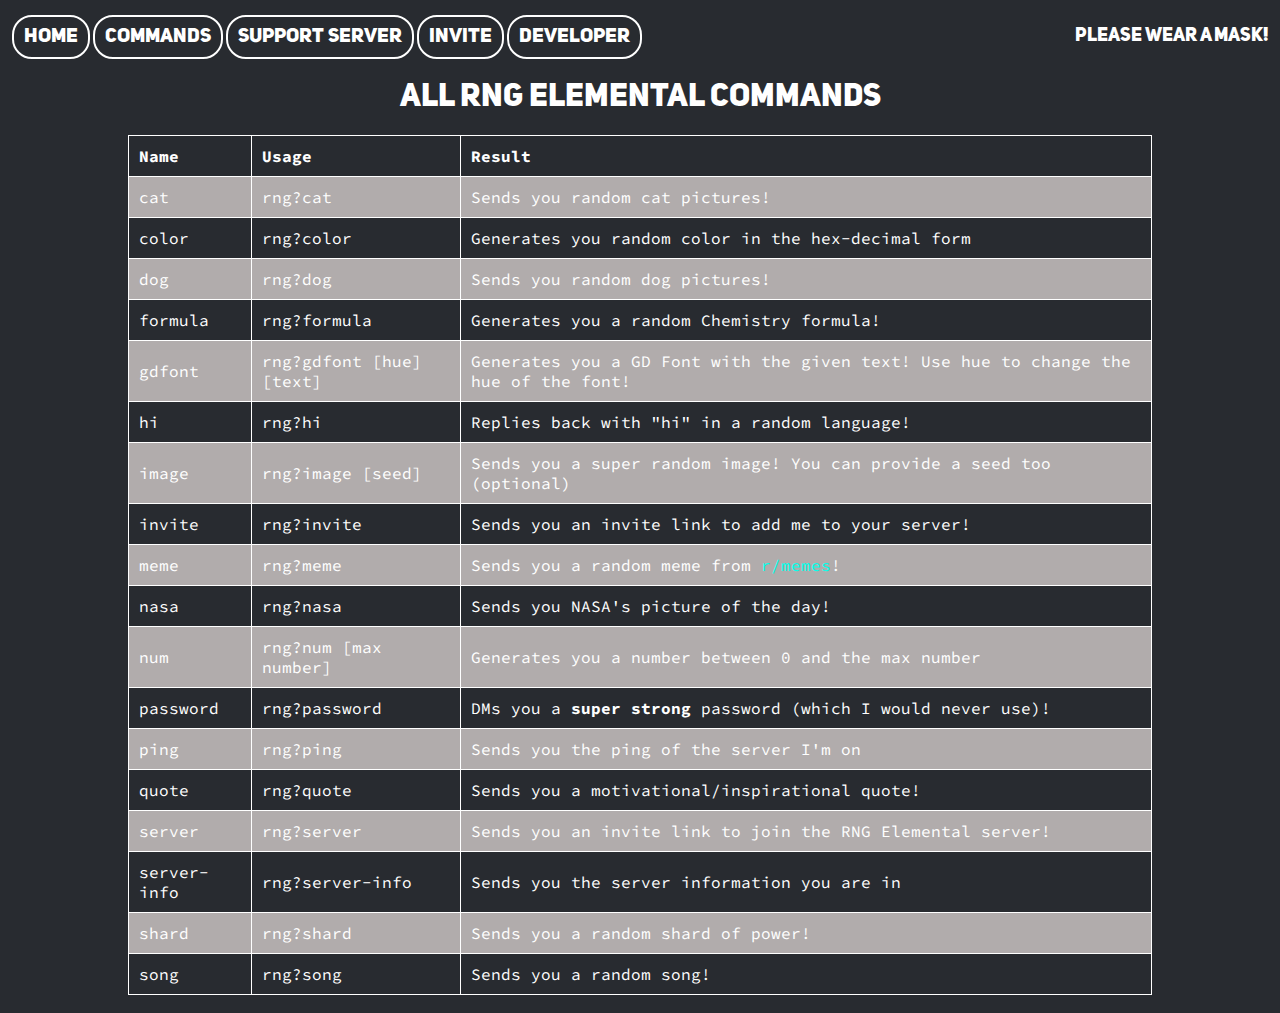
==== commands.html @ 9282061a "Hi" ====
<html>
    <head>
        <title>RNG Elemental Commands</title>
        <link rel="stylesheet" href="./css/commandsStyle.css">
    </head>
    <body>
            <nav>
                <ul>
                    <li><a href="index.html">Home</a></li>
                    <li><a href="commands.html" target="_blank">Commands</a></li>
                    <li><a href="https://is.gd/0MGvfz" target="_blank">Support Server</a></li>
                    <li><a href="https://is.gd/vpDNTb" target="_blank">Invite</a></li>
                    <li><a href="https://is.gd/OshpHG" target="_blank">Developer</a></li>
                    <h3 id="random"><p class="randomQuote"></p></h3>
                </ul>
            </nav>
            <center>
            <br>
            <h1 class="title">All RNG Elemental Commands</h1>
            <br>
            <table>
                <tr>
                    <th>Name</th>
                    <th>Usage</th>
                    <th>Result</th>
                </tr>
                <tr>
                    <td>cat</td>
                    <td>rng?cat</td>
                    <td>Sends you random cat pictures!</td>
                </tr>
                <tr>
                    <td>color</td>
                    <td>rng?color</td>
                    <td>Generates you random color in the hex-decimal form</td>
                </tr>
                <tr>
                    <td>dog</td>
                    <td>rng?dog</td>
                    <td>Sends you random dog pictures!</td>
                </tr>
                <tr>
                    <td>formula</td>
                    <td>rng?formula</td>
                    <td>Generates you a random Chemistry formula!</td>
                </tr>
                <tr>
                    <td>gdfont</td>
                    <td>rng?gdfont [hue] [text]</td>
                    <td>Generates you a GD Font with the given text! Use hue to change the hue of the font!</td>
                </tr>
                <tr>
                    <td>hi</td>
                    <td>rng?hi</td>
                    <td>Replies back with "hi" in a random language!</td>
                </tr>
                <tr>
                    <td>image</td>
                    <td>rng?image [seed]</td>
                    <td>Sends you a super random image! You can provide a seed too (optional)</td>
                </tr>
                <tr>
                    <td>invite</td>
                    <td>rng?invite</td>
                    <td>Sends you an invite link to add me to your server!</td>
                </tr>
                <tr>
                    <td>meme</td>
                    <td>rng?meme</td>
                    <td>Sends you a random meme from <a href="https://www.reddit.com/r/memes/">r/memes</a>!</td>
                </tr>
                <tr>
                    <td>nasa</td>
                    <td>rng?nasa</td>
                    <td>Sends you NASA's picture of the day!</td>
                </tr>
                <tr>
                    <td>num</td>
                    <td>rng?num [max number]</td>
                    <td>Generates you a number between 0 and the max number</td>
                </tr>
                <tr>
                    <td>password</td>
                    <td>rng?password</td>
                    <td>DMs you a <b>super strong</b> password (which I would never use)!</td>
                </tr>
                <tr>
                    <td>ping</td>
                    <td>rng?ping</td>
                    <td>Sends you the ping of the server I'm on</td>
                </tr>
                <tr>
                    <td>quote</td>
                    <td>rng?quote</td>
                    <td>Sends you a motivational/inspirational quote!</td>
                </tr>
                <tr>
                    <td>server</td>
                    <td>rng?server</td>
                    <td>Sends you an invite link to join the RNG Elemental server!</td>
                </tr>
                <tr>
                    <td>server-info</td>
                    <td>rng?server-info</td>
                    <td>Sends you the server information you are in</td>
                </tr>
                <tr>
                    <td>shard</td>
                    <td>rng?shard</td>
                    <td>Sends you a random shard of power!</td>
                </tr>
                <tr>
                    <td>song</td>
                    <td>rng?song</td>
                    <td>Sends you a random song!</td>
                </tr>
            </table>
            <br>
        </center>
        <script type="text/javascript">
            var randomQuotes = [
                "You chose the right bot!",
                "I am cool, you know that!",
                "Hello :)",
                "You provided too many arguments!",
                "Generating structures...",
                "RNG, more like TNT",
                "I got more commands :o",
                "Please wear a mask!",
                "I don't like smoke...",
                "I'm the lord of RNG commands!"
            ]
            var randomNum = Math.floor(Math.random() * (randomQuotes.length))
            document.getElementById("random").innerHTML = randomQuotes[randomNum]
        </script>
    </body>
</html>
---- css/commandsStyle.css ----
@import url('https://fonts.googleapis.com/css2?family=Source+Code+Pro&display=swap');
@font-face{
    font-family: 'uni-sans';
    src: url(Uni_Sans_Heavy.otf) format('openType');
}
*{
    padding: 0;
    margin: 0;
}
body{
    background: #282B30;
}
table{
    
    font-family: 'Source Code Pro', monospace;
    color: #fff;
    width: 80%;
    border-collapse: collapse;
    text-align: left;
}
td, th{
    border: 1px solid #fff;
    padding: 10px;
}
tr:nth-child(even){
    background: #b1acac;
}
table a{
    text-decoration: none;
    color: #00ffea;
}
nav{
    font-family: 'uni-sans';
    padding: 12px;
    margin-top: 13px;
}
nav ul li{
    font-size: 20px;
    display: inline;
    margin-top: 5px;
}
nav ul li a{
    text-decoration: none;
    color: #fff;
    padding: 10px;
    border-radius: 20px;
    border: 2px solid #fff;
}
nav ul li a:hover{
    background: #fff;
    color: #282B30;
}
.title{
    color: #fff;
    font-family: 'uni-sans';
}
#random{
    color: #fff;
    float: right;
}
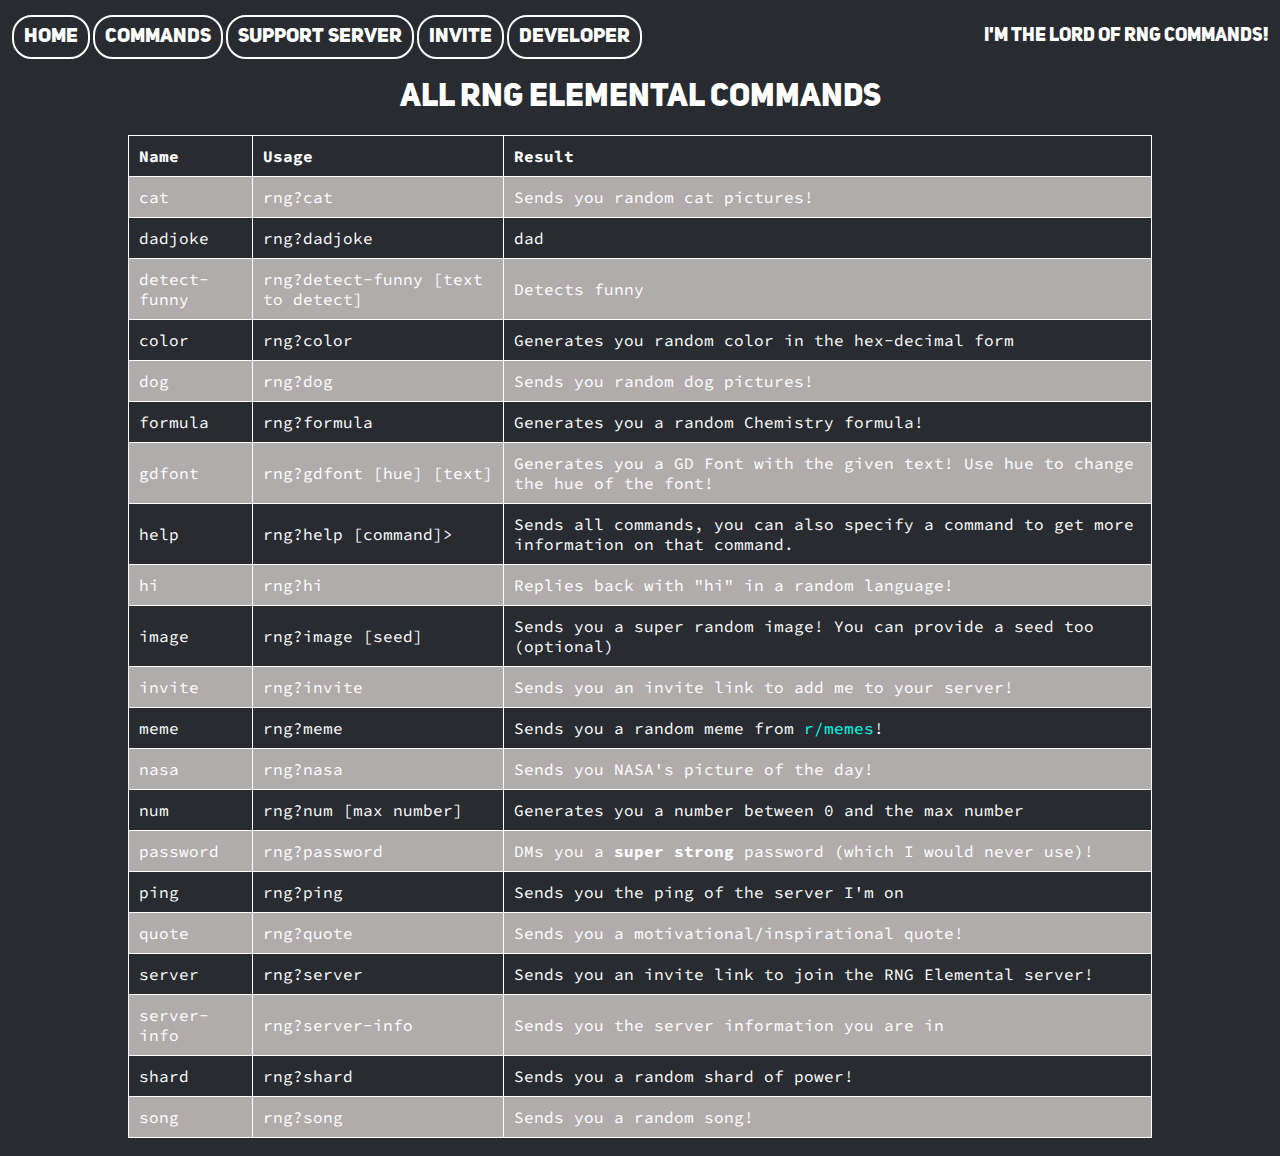
==== commit 18b0b11b: "Added more commands" ====
--- a/commands.html
+++ b/commands.html
@@ -30,6 +30,16 @@
                     <td>Sends you random cat pictures!</td>
                 </tr>
                 <tr>
+                    <td>dadjoke</td>
+                    <td>rng?dadjoke</td>
+                    <td>dad</td>
+                </tr>
+                <tr>
+                    <td>detect-funny</td>
+                    <td>rng?detect-funny [text to detect]</td>
+                    <td>Detects funny</td>
+                </tr>
+                <tr>
                     <td>color</td>
                     <td>rng?color</td>
                     <td>Generates you random color in the hex-decimal form</td>
@@ -48,6 +58,11 @@
                     <td>gdfont</td>
                     <td>rng?gdfont [hue] [text]</td>
                     <td>Generates you a GD Font with the given text! Use hue to change the hue of the font!</td>
+                </tr>
+                <tr>
+                    <td>help</td>
+                    <td>rng?help [command]></td>
+                    <td>Sends all commands, you can also specify a command to get more information on that command.</td>
                 </tr>
                 <tr>
                     <td>hi</td>
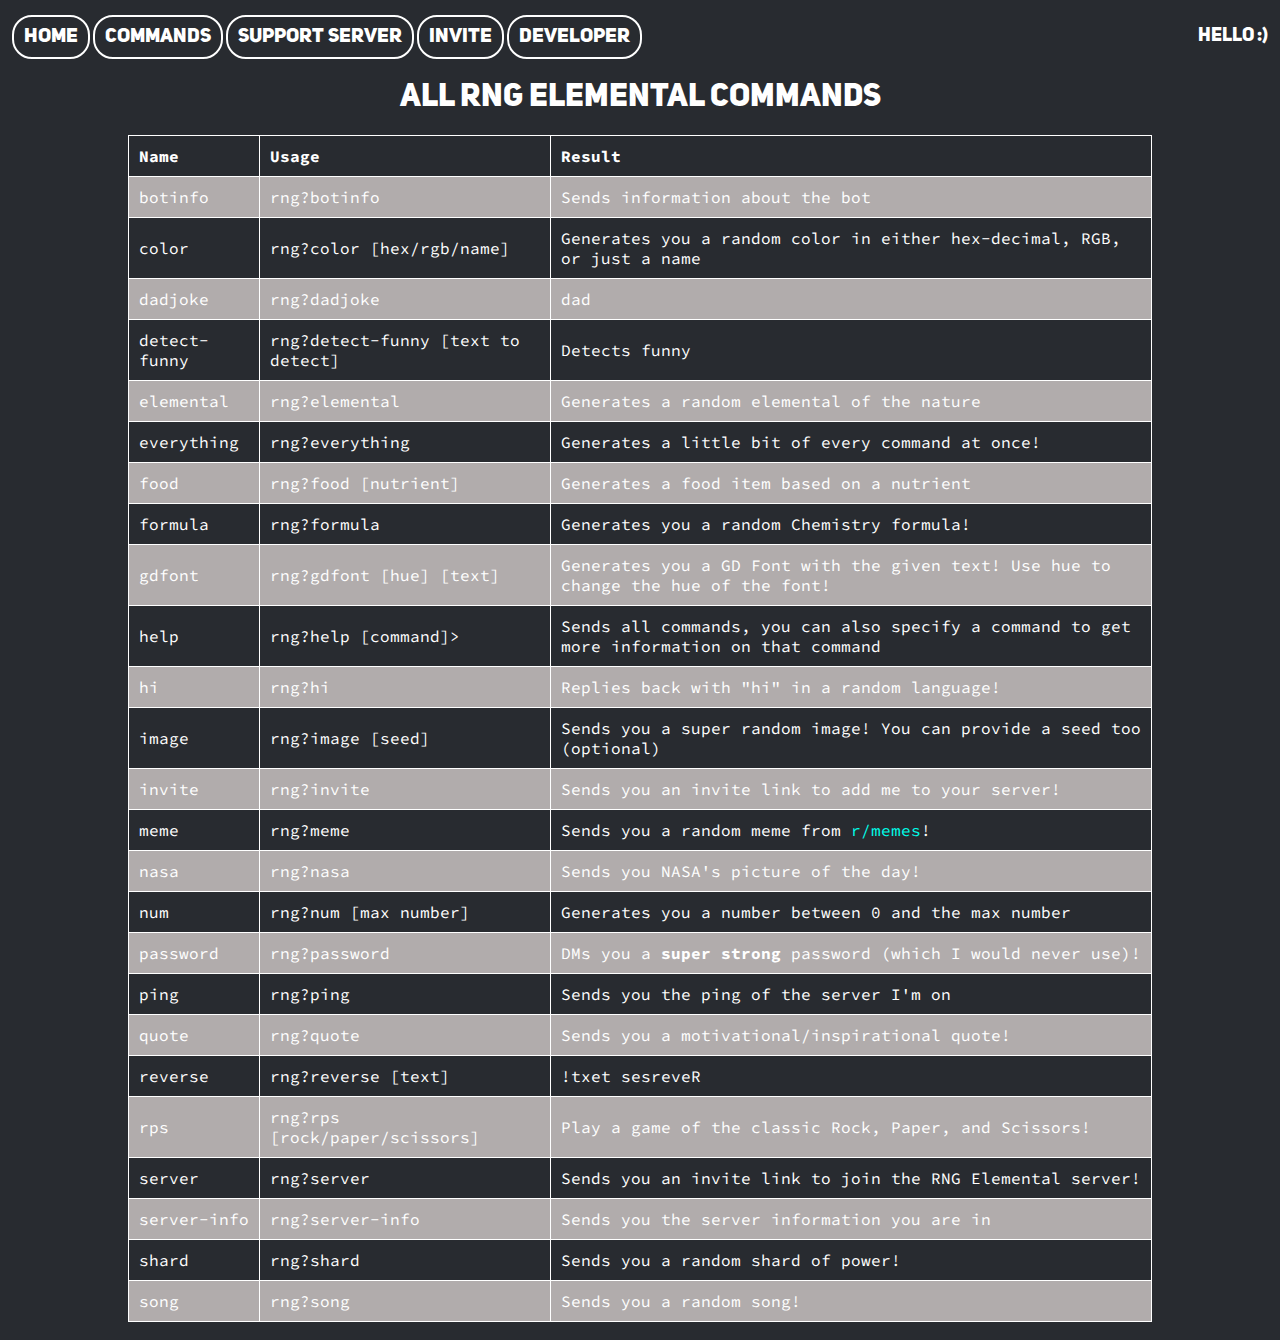
==== commit e425d7f0: "bit" ====
--- a/commands.html
+++ b/commands.html
@@ -8,7 +8,7 @@
                 <ul>
                     <li><a href="index.html">Home</a></li>
                     <li><a href="commands.html" target="_blank">Commands</a></li>
-                    <li><a href="https://is.gd/0MGvfz" target="_blank">Support Server</a></li>
+                    <li><a href="https://discord.gg/htxWv4SW38" target="_blank">Support Server</a></li>
                     <li><a href="https://is.gd/vpDNTb" target="_blank">Invite</a></li>
                     <li><a href="https://is.gd/OshpHG" target="_blank">Developer</a></li>
                     <h3 id="random"><p class="randomQuote"></p></h3>
@@ -25,9 +25,14 @@
                     <th>Result</th>
                 </tr>
                 <tr>
-                    <td>cat</td>
-                    <td>rng?cat</td>
-                    <td>Sends you random cat pictures!</td>
+                    <td>botinfo</td>
+                    <td>rng?botinfo</td>
+                    <td>Sends information about the bot</td>
+                </tr>
+                <tr>
+                    <td>color</td>
+                    <td>rng?color [hex/rgb/name]</td>
+                    <td>Generates you a random color in either hex-decimal, RGB, or just a name</td>
                 </tr>
                 <tr>
                     <td>dadjoke</td>
@@ -40,14 +45,19 @@
                     <td>Detects funny</td>
                 </tr>
                 <tr>
-                    <td>color</td>
-                    <td>rng?color</td>
-                    <td>Generates you random color in the hex-decimal form</td>
+                    <td>elemental</td>
+                    <td>rng?elemental</td>
+                    <td>Generates a random elemental of the nature</td>
                 </tr>
                 <tr>
-                    <td>dog</td>
-                    <td>rng?dog</td>
-                    <td>Sends you random dog pictures!</td>
+                    <td>everything</td>
+                    <td>rng?everything</td>
+                    <td>Generates a little bit of every command at once!</td>
+                </tr>
+                <tr>
+                    <td>food</td>
+                    <td>rng?food [nutrient]</td>
+                    <td>Generates a food item based on a nutrient</td>
                 </tr>
                 <tr>
                     <td>formula</td>
@@ -62,7 +72,7 @@
                 <tr>
                     <td>help</td>
                     <td>rng?help [command]></td>
-                    <td>Sends all commands, you can also specify a command to get more information on that command.</td>
+                    <td>Sends all commands, you can also specify a command to get more information on that command</td>
                 </tr>
                 <tr>
                     <td>hi</td>
@@ -110,6 +120,16 @@
                     <td>Sends you a motivational/inspirational quote!</td>
                 </tr>
                 <tr>
+                    <td>reverse</td>
+                    <td>rng?reverse [text]</td>
+                    <td>!txet sesreveR</td>
+                </tr>
+                <tr>
+                    <td>rps</td>
+                    <td>rng?rps [rock/paper/scissors]</td>
+                    <td>Play a game of the classic Rock, Paper, and Scissors!</td>
+                </tr>
+                <tr>
                     <td>server</td>
                     <td>rng?server</td>
                     <td>Sends you an invite link to join the RNG Elemental server!</td>
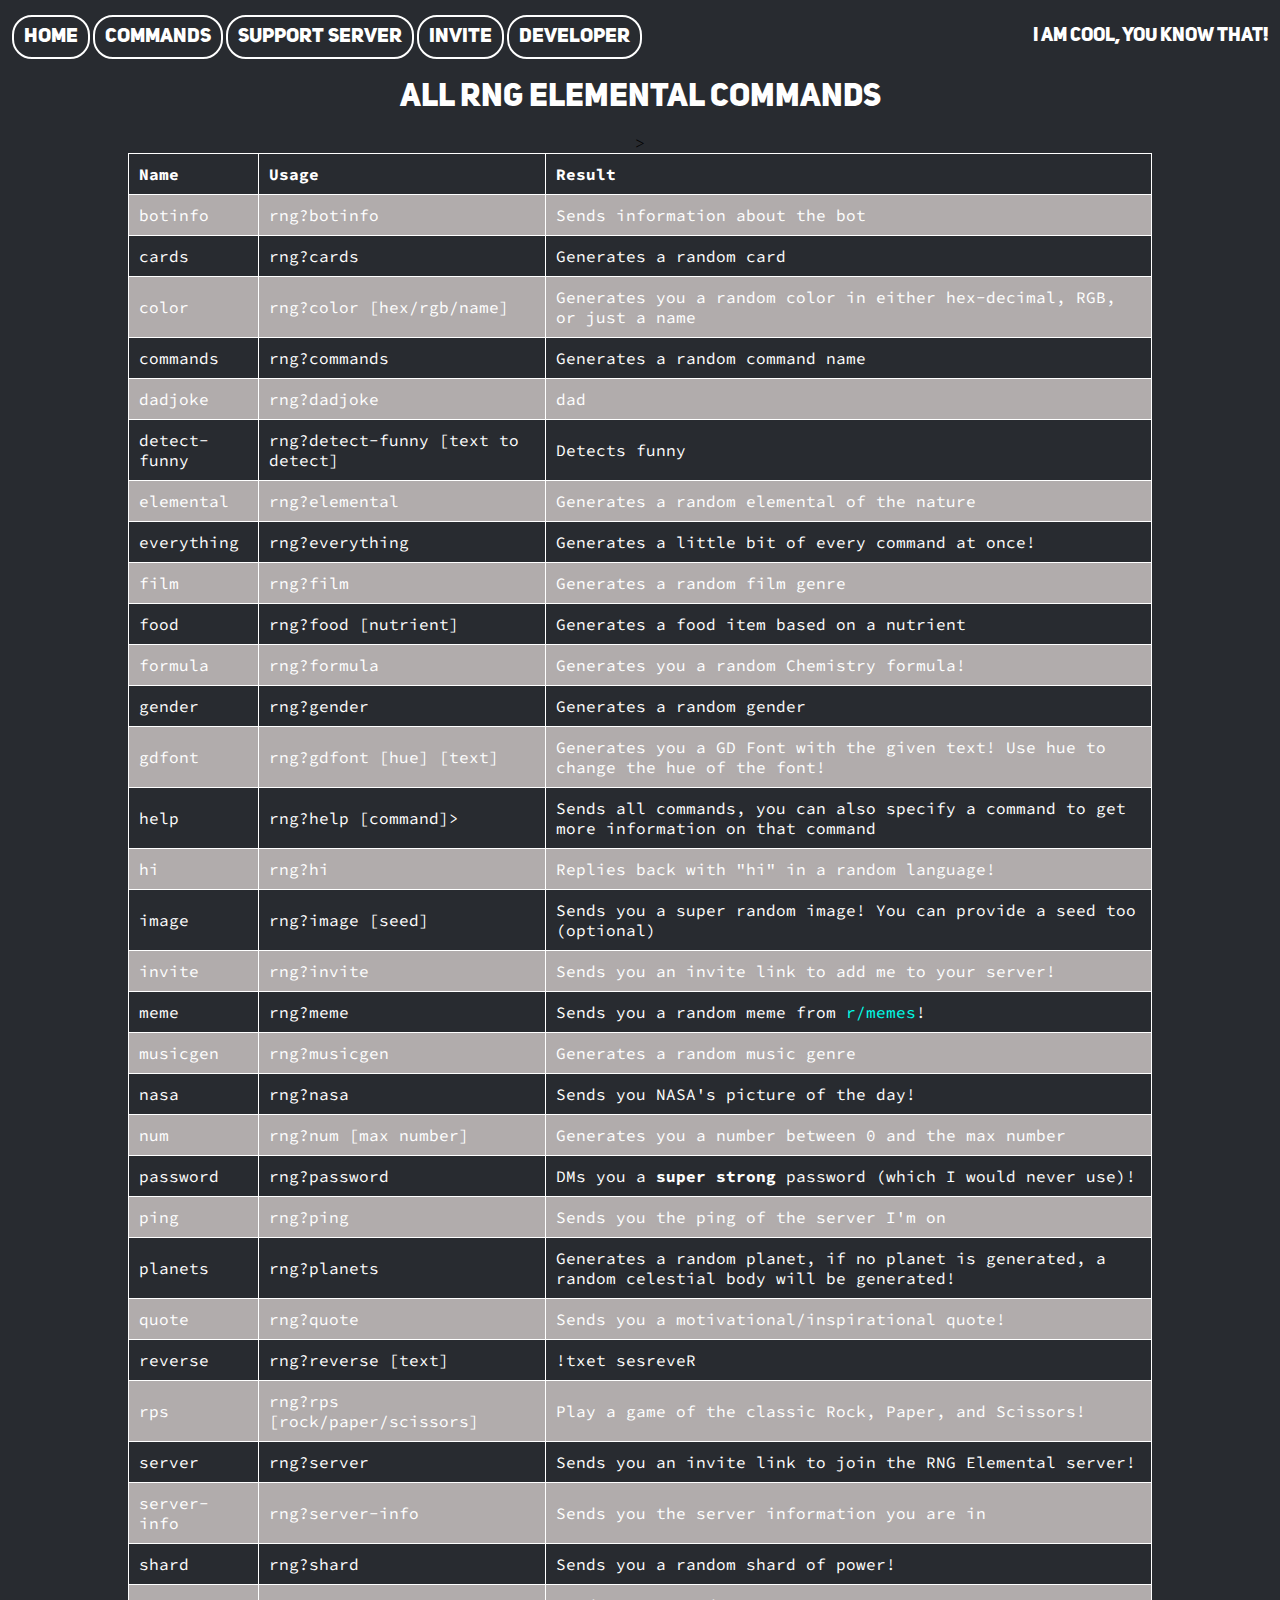
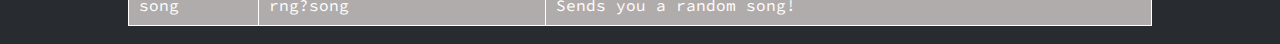
==== commit efae5ce1: "a" ====
--- a/commands.html
+++ b/commands.html
@@ -30,11 +30,21 @@
                     <td>Sends information about the bot</td>
                 </tr>
                 <tr>
+                    <td>cards</td>
+                    <td>rng?cards</td>
+                    <td>Generates a random card</td>
+                </tr>
+                <tr>
                     <td>color</td>
                     <td>rng?color [hex/rgb/name]</td>
                     <td>Generates you a random color in either hex-decimal, RGB, or just a name</td>
                 </tr>
                 <tr>
+                    <td>commands</td>
+                    <td>rng?commands</td>
+                    <td>Generates a random command name</td>
+                </tr>
+                <tr>
                     <td>dadjoke</td>
                     <td>rng?dadjoke</td>
                     <td>dad</td>
@@ -55,6 +65,11 @@
                     <td>Generates a little bit of every command at once!</td>
                 </tr>
                 <tr>
+                    <td>film</td>
+                    <td>rng?film</td>
+                    <td>Generates a random film genre</td>
+                </tr>>
+                <tr>
                     <td>food</td>
                     <td>rng?food [nutrient]</td>
                     <td>Generates a food item based on a nutrient</td>
@@ -65,6 +80,11 @@
                     <td>Generates you a random Chemistry formula!</td>
                 </tr>
                 <tr>
+                    <td>gender</td>
+                    <td>rng?gender</td>
+                    <td>Generates a random gender</td>
+                </tr>
+                <tr>
                     <td>gdfont</td>
                     <td>rng?gdfont [hue] [text]</td>
                     <td>Generates you a GD Font with the given text! Use hue to change the hue of the font!</td>
@@ -95,6 +115,11 @@
                     <td>Sends you a random meme from <a href="https://www.reddit.com/r/memes/">r/memes</a>!</td>
                 </tr>
                 <tr>
+                    <td>musicgen</td>
+                    <td>rng?musicgen</td>
+                    <td>Generates a random music genre</td>
+                </tr>
+                <tr>
                     <td>nasa</td>
                     <td>rng?nasa</td>
                     <td>Sends you NASA's picture of the day!</td>
@@ -113,6 +138,11 @@
                     <td>ping</td>
                     <td>rng?ping</td>
                     <td>Sends you the ping of the server I'm on</td>
+                </tr>
+                <tr>
+                    <td>planets</td>
+                    <td>rng?planets</td>
+                    <td>Generates a random planet, if no planet is generated, a random celestial body will be generated!</td>
                 </tr>
                 <tr>
                     <td>quote</td>
